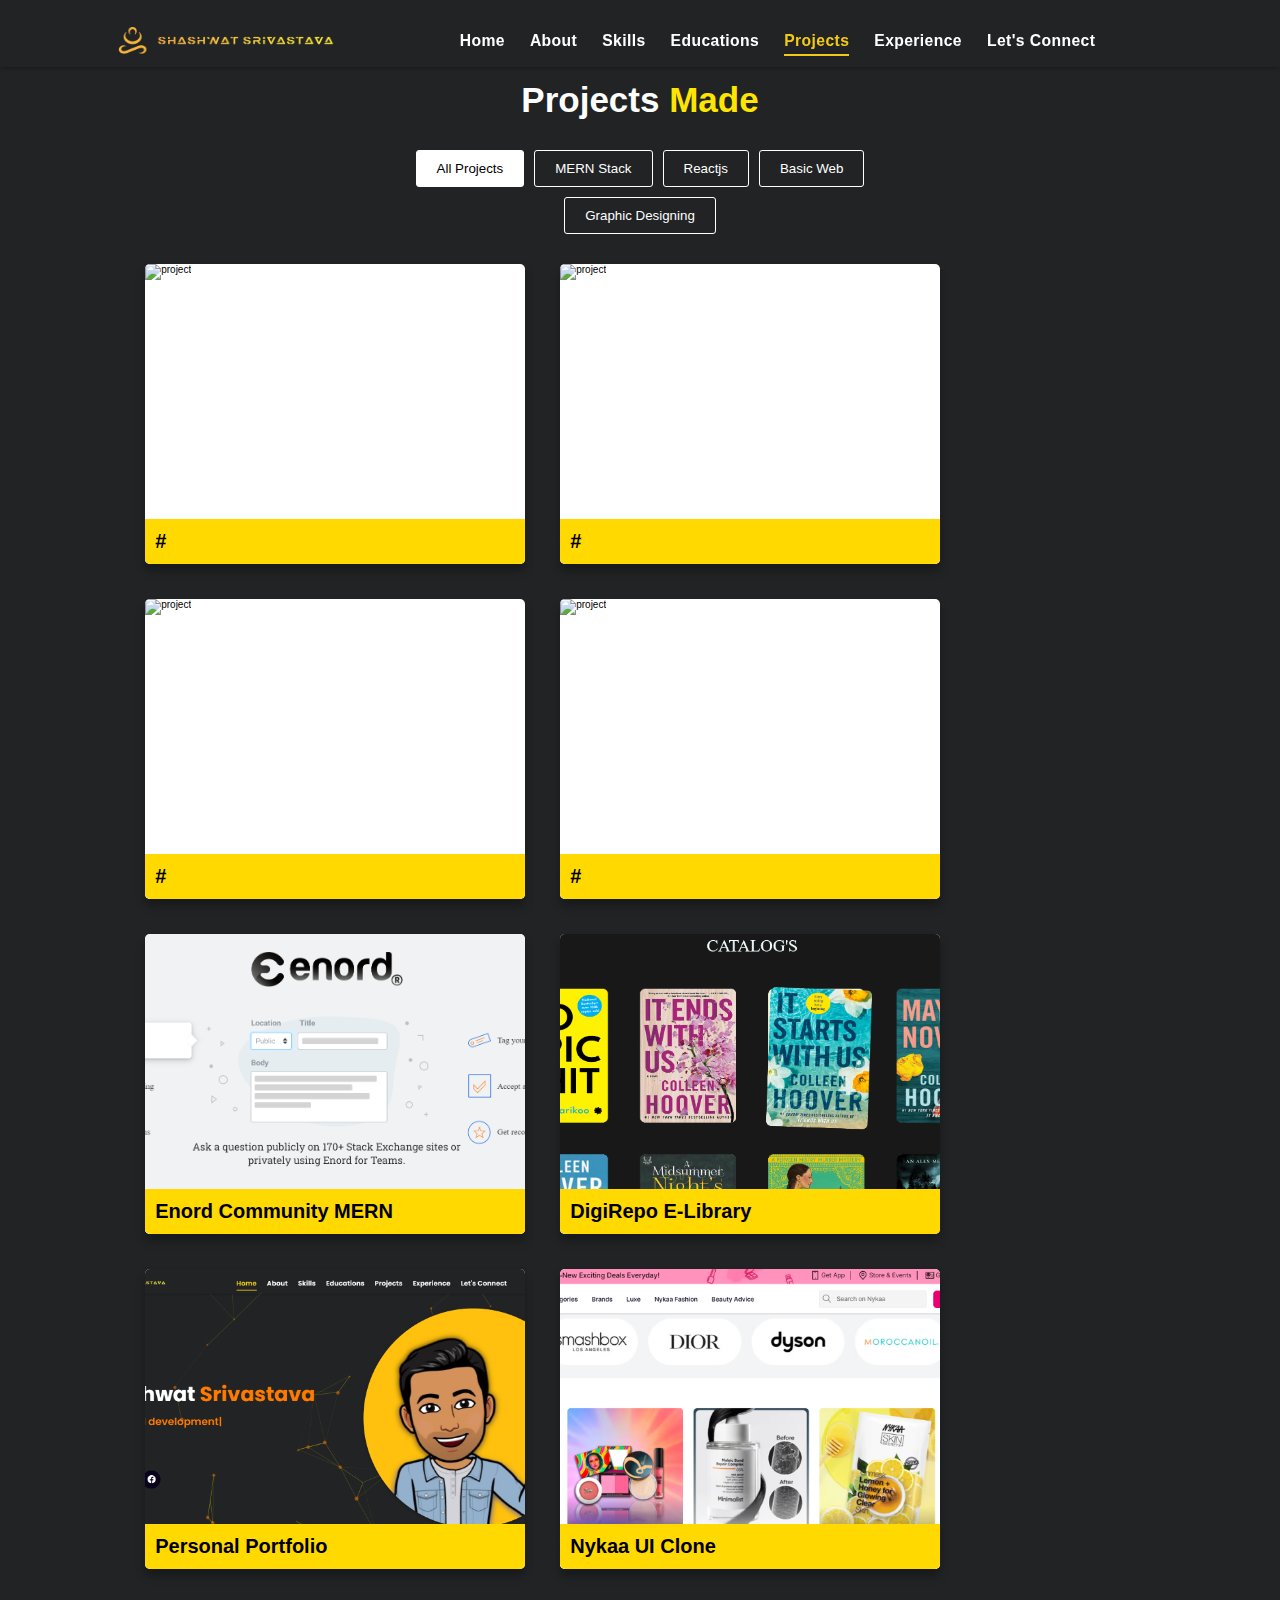
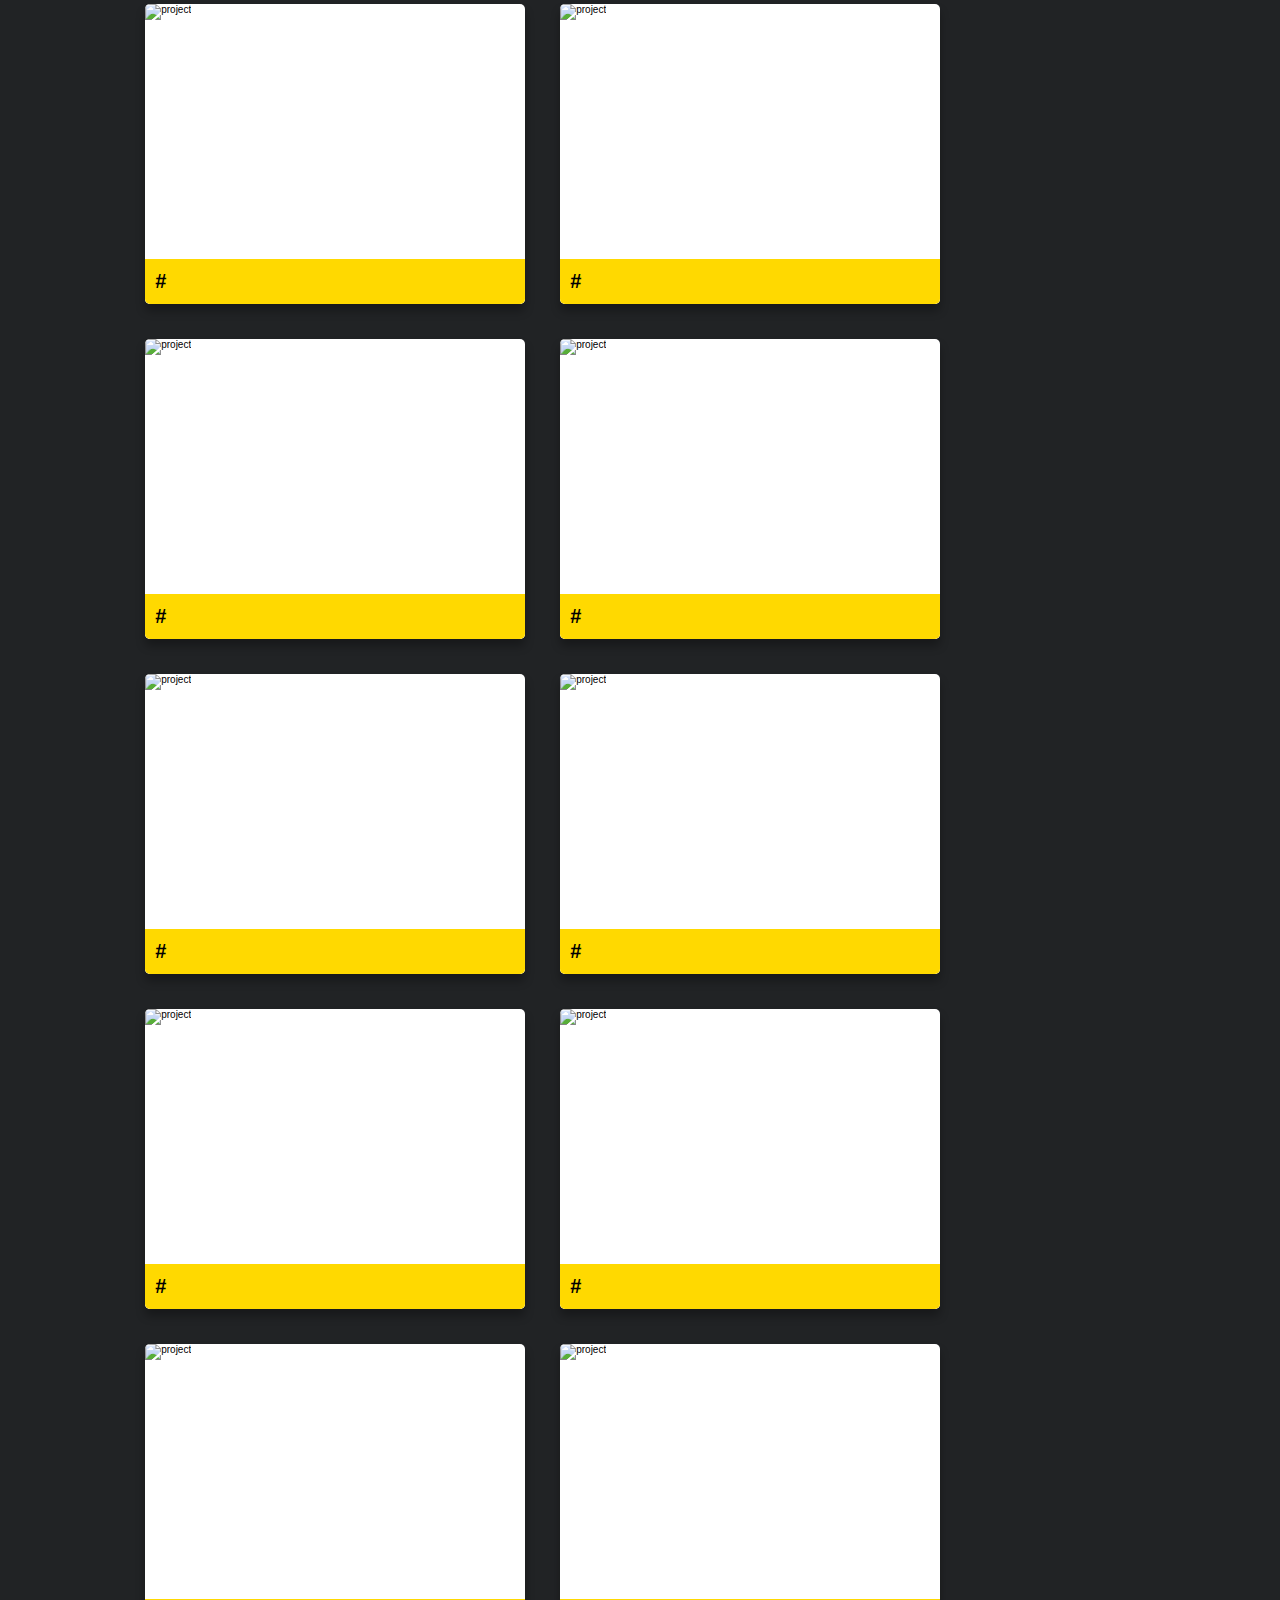
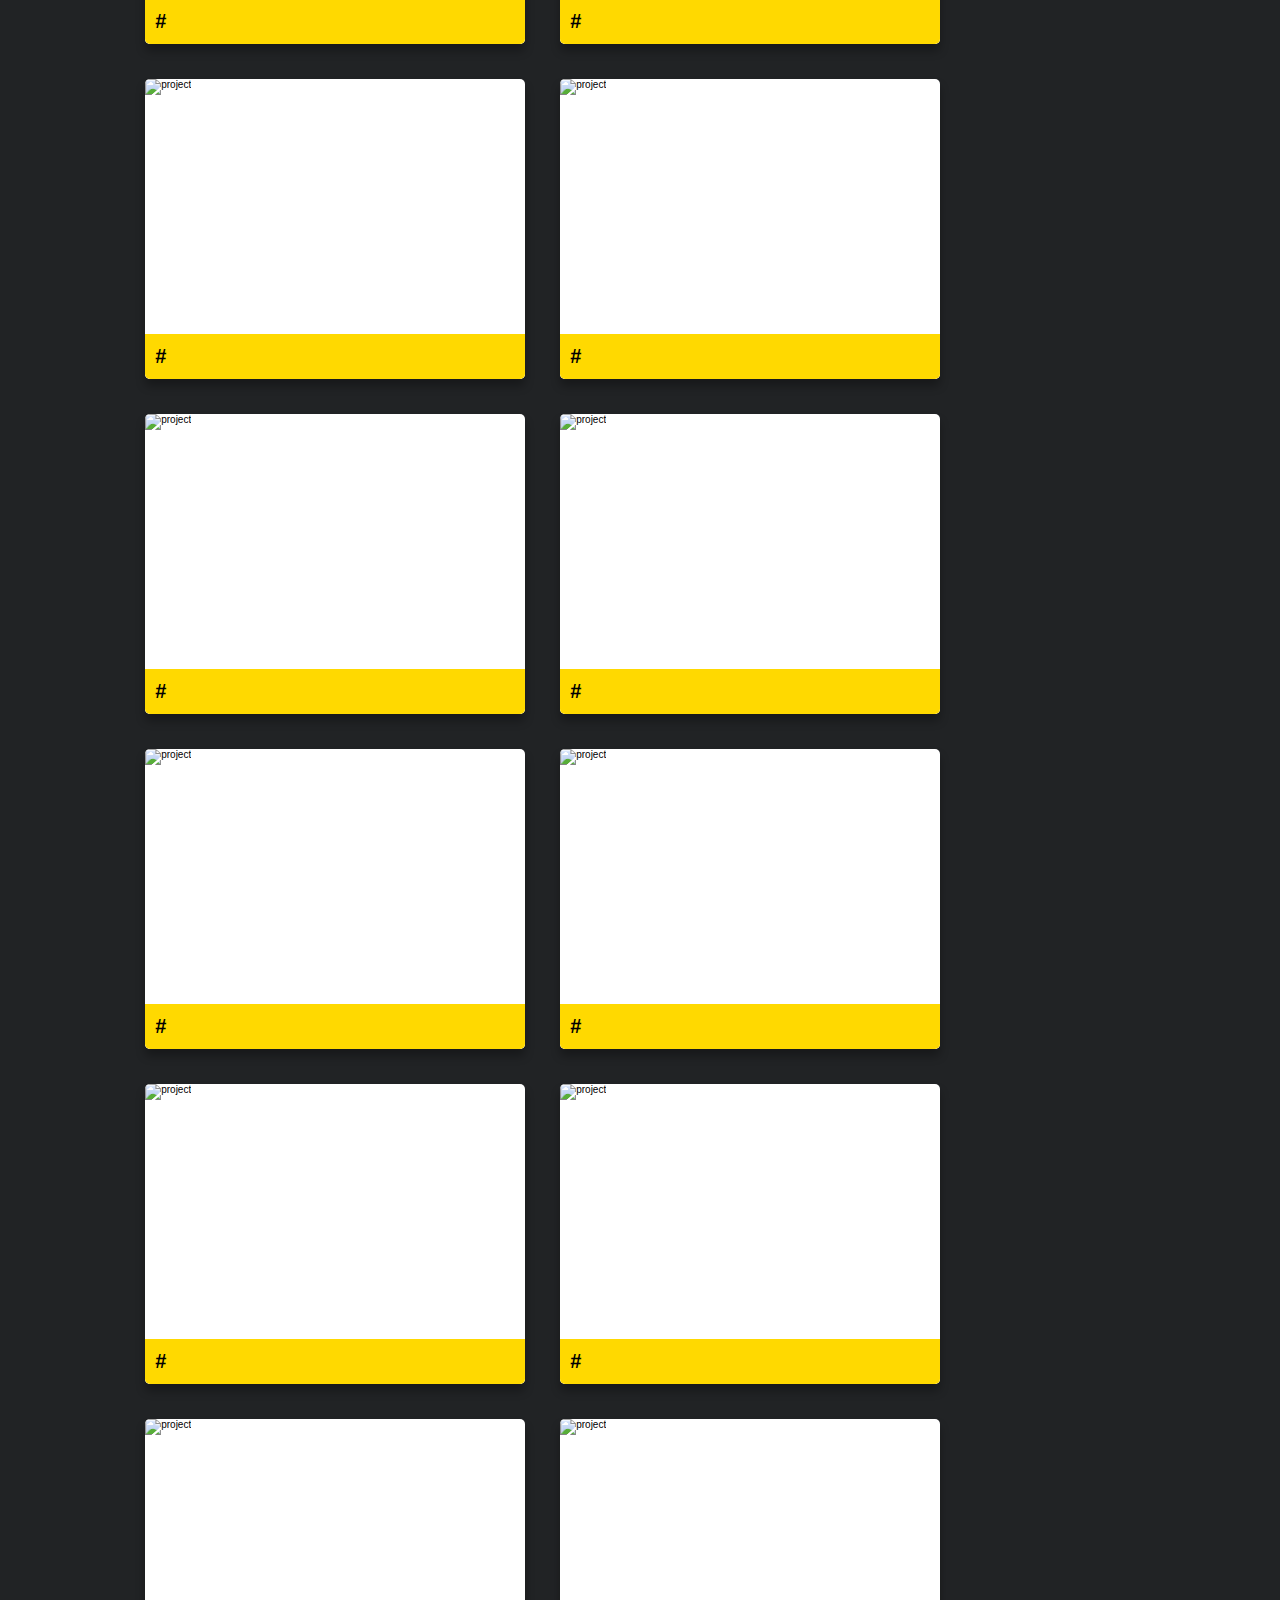
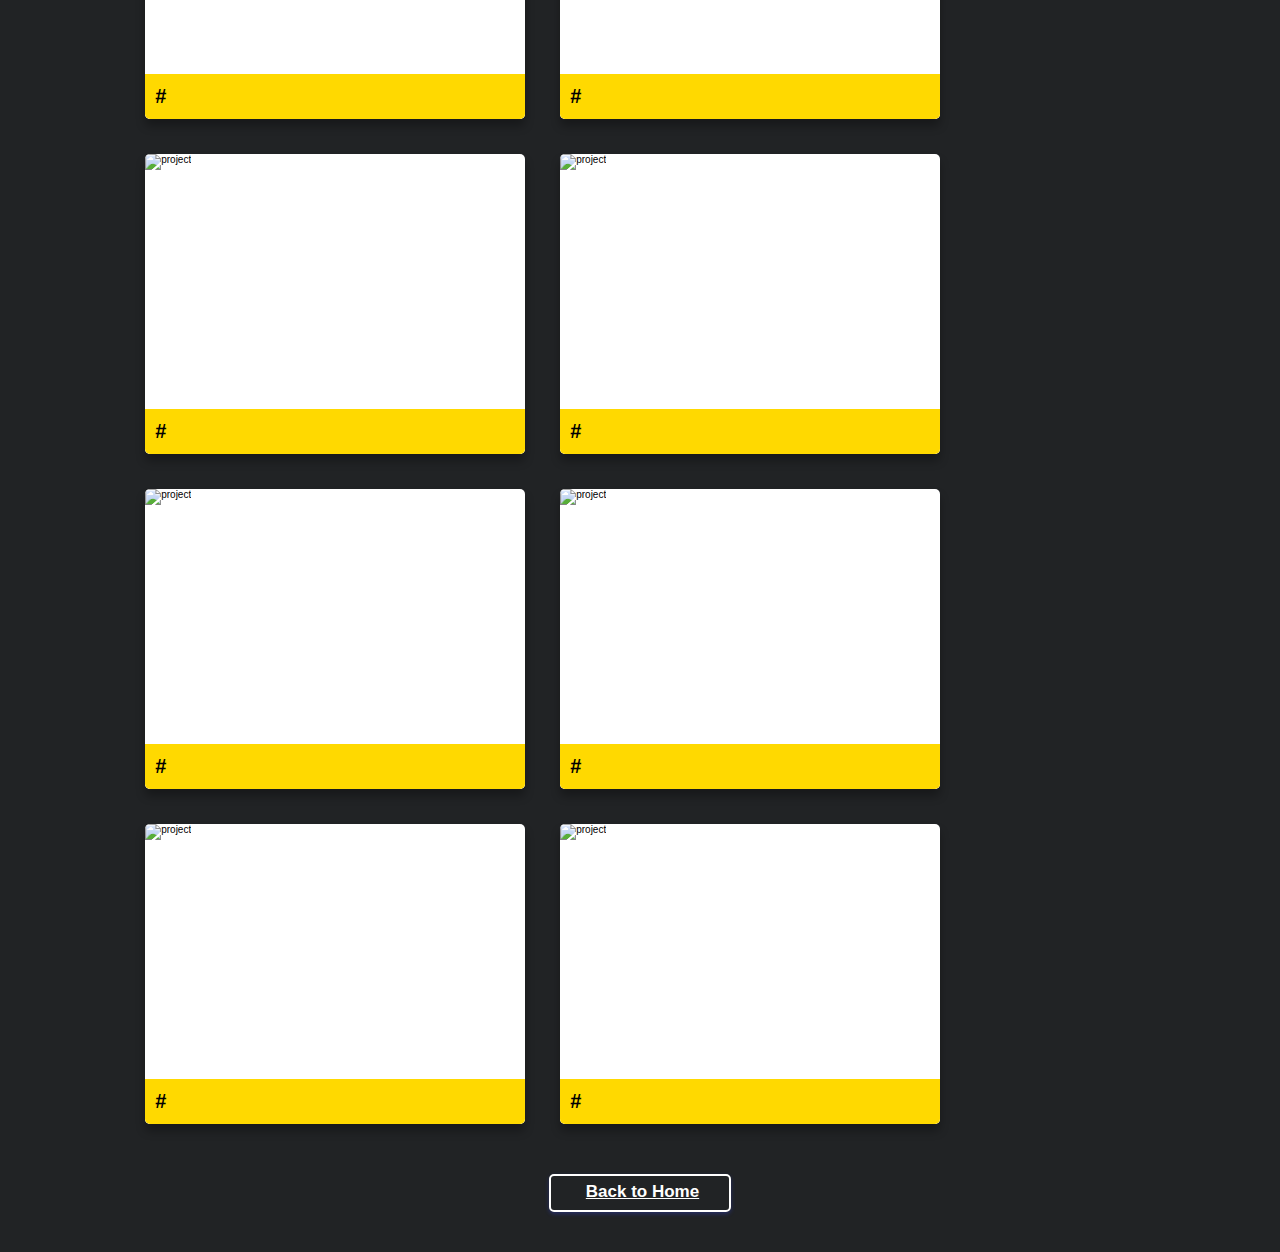
==== portfolio/projects/index.html @ a8af8824 "add project and updated skills" ====
<!DOCTYPE html>
<html lang="en">
<head>
    <meta charset="UTF-8">
    <meta http-equiv="X-UA-Compatible" content="IE=edge">
    <meta name="viewport" content="width=device-width, initial-scale=1.0">
    <link rel="stylesheet" href="./style.css">
    <!-- Font Awesome -->
    <link rel="stylesheet" href="https://cdnjs.cloudflare.com/ajax/libs/font-awesome/5.15.3/css/all.min.css" integrity="sha512-iBBXm8fW90+nuLcSKlbmrPcLa0OT92xO1BIsZ+ywDWZCvqsWgccV3gFoRBv0z+8dLJgyAHIhR35VZc2oM/gI1w==" crossorigin="anonymous" referrerpolicy="no-referrer" />
    <link id='favicon' rel="shortcut icon" href="../images/hero.png" type="image/x-png">
    <title>Projects | Portfolio Shashwat Srivastava</title>
</head>
<body oncontextmenu="return false">

  <div class="header" >
    <nav class="navBar">
        <div class="logo">
            <a href="../index.html"><img src="../images/logo-removebg-preview.png" style="border-radius: 10px;" width="100px" id="hi" alt="" srcset=""></a>
        </div>
        
        
        <div class="tags">
            <ul>
                <li><a  href="../index.html">Home</a></li>
                <li><a  class="navB" href="../index.html">About</a></li>
                <li><a  class="navB" href="../index.html">Skills</a></li>
                <li><a class="navB" href="../index.html">Educations</a></li>
                <li><a class="active" href="../index.html">Projects</a></li>
                <li><a class="navB" href="../index.html">Experience</a></li>
                <li><a class="navB" href="../index.html">Let's Connect</a></li>
            </ul>
        </div>
        <a href="#contact"><button class="btn" >Hire me</button></a>
        <!-- <div id="menu" class="fas fa-bars"></div> -->
    </nav>    
    <br>
</div>
<!-- <br><br><br><br><br><br> -->

<!-- work project section starts -->
<section class="work" id="work">

  <h2 class="heading"><i class="fas fa-laptop-code"></i> Projects <span>Made</span></h2>
  
  <div id="filters" class="button-group">
    <button class="btn is-checked" data-filter="*">All Projects</button>
    <button class="btn" data-filter=".mern">MERN Stack</button>
    <button class="btn" data-filter=".react">Reactjs</button>
    <button class="btn" data-filter=".basicweb">Basic Web</button>
    <button class="btn" data-filter=".graphicDesign">Graphic Designing</button>
  </div>

  <div class="box-container">

    <!-- <div class="box tilt">
      <img src="/assets/images/projects/agecalc.PNG" alt="" />
      <div class="content">
        <div class="tag">
        <h3>Portfolio Website</h3>
        </div>
        <div class="desc">
          <p>Personal portfolio website. Don't need much info about it, just scroll down. You're here only!</p>
          <div class="btns">
            <a href="#" class="btn" target="_blank"><i class="fas fa-eye"></i> View</a>
            <a href="#" class="btn" target="_blank">Code <i class="fas fa-code"></i></a>
          </div>
        </div>
      </div>
    </div> -->   

  </div>

  <div class="backbtn">
    <a href="../index.html" class="btn">
        <i class="fas fa-arrow-left"></i>
        <span>Back to Home</span>
  </a>
  </div>

</section>
<!-- work project section ends -->

<!-- ==== ALL MAJOR JAVASCRIPT CDNS STARTS ==== -->
<!-- jquery cdn -->
<script src="https://cdnjs.cloudflare.com/ajax/libs/jquery/3.6.0/jquery.min.js" integrity="sha512-894YE6QWD5I59HgZOGReFYm4dnWc1Qt5NtvYSaNcOP+u1T9qYdvdihz0PPSiiqn/+/3e7Jo4EaG7TubfWGUrMQ==" crossorigin="anonymous" referrerpolicy="no-referrer"></script>

<!-- vanilla tilt.js links -->
<script src="https://cdnjs.cloudflare.com/ajax/libs/vanilla-tilt/1.7.0/vanilla-tilt.min.js" integrity="sha512-SttpKhJqONuBVxbRcuH0wezjuX+BoFoli0yPsnrAADcHsQMW8rkR84ItFHGIkPvhnlRnE2FaifDOUw+EltbuHg==" crossorigin="anonymous" referrerpolicy="no-referrer"></script>

<!-- scroll reveal anim -->
<script src="https://unpkg.com/scrollreveal"></script>

<!-- isotope filter plugin cdn -->
<script src="https://cdnjs.cloudflare.com/ajax/libs/jquery.isotope/3.0.6/isotope.pkgd.min.js" integrity="sha512-Zq2BOxyhvnRFXu0+WE6ojpZLOU2jdnqbrM1hmVdGzyeCa1DgM3X5Q4A/Is9xA1IkbUeDd7755dNNI/PzSf2Pew==" crossorigin="anonymous" referrerpolicy="no-referrer"></script>

<!-- ==== ALL MAJOR JAVASCRIPT CDNS ENDS ==== -->

<script src="./script.js"></script>

</body>
</html>
---- portfolio/projects/style.css ----
:root{
  --white : #fff;
  --heroback:#212325;
  --herolight:#333333;
  --spantext:#ff7b00;
  --neonpurple:rgb(115, 3, 167);
  --yellowlink: #f3ca13;
  --textColor : #0e2431;
  --bodyBack: #ffffff;
  --selection:#2b3dda;
  --socialIcon: #09011b;
  --boxh3: #012970;
  --boxh4:rgb(34, 109, 0);
  --projectsection:#412205;
  
  
}
*{
  /* color: var(--textColor) ; */
  margin: 0;
  padding: 0;
  box-sizing:border-box;
  transition: all 0.2s linear;
}

*::selection {
  background: var(--selection);
  color: #fff;
}

html {
  font-size: 62.5%;
  overflow-x: hidden;
  scroll-behavior: smooth;
}

body{
  background: var(--bodyback);
  font-family: "Poppins", sans-serif;
}
/* headings and section */
section {
  min-height: 100vh;
  padding: 2rem 9%;
}
.heading {
  font-size: 3.5rem;
  color: rgb(32, 32, 32);
  font-weight: 800;
  text-align: center;
}
.heading span {
  color:var(--neonpurple);
}
header .logo {
  font-size: 1.9rem;
  font-weight: 800;
  text-decoration: none;
  color: #0e2431;
}

/* navbar starts */

.header{
  box-sizing: content-box;
  background-color:var(--heroback);
  position: fixed;
  top: 0;
  left: 0;
  right: 0;
  z-index: 1000;
  box-shadow: 0 1px 4px rgba(0, 0, 0, 0.3);
  padding: 1.7rem 8%;
  padding-bottom: 2rem;
  height: 3.0rem;
  /* padding-left: 10%; */
  
}

.navBar{
  box-sizing: border-box;
  display:flex;
  justify-content:space-between;
  align-items: center;
  flex-wrap:nowrap;
  position:static;
  
}

.logo{
  margin-left: 0px;
  margin-top: 0px;
}
.logo img{
  width: 25rem;  
  height: 4.5rem;

}


.header .navBar .tags ul {
  list-style: none;
  display: flex;
  justify-content: center;
  align-items: center;
  flex-wrap:wrap;
}

.header .navBar .tags ul li {
  margin-left: 2.5rem;
}
.header .navBar .tags ul li a {
  font-size: 1.57rem;
  color:var(--white);
  font-weight: 600;
  text-decoration:none;
  letter-spacing: 0.04rem;
  transition: 0.2s;
}

.header .navBar .tags ul li a.active,
.header .navBar .tags ul li a:hover {
  color: var(--yellowlink);
  border-bottom: 0.2rem solid var(--yellowlink);
  padding: 0.5rem 0;
}

.navBar .btn{
  padding: 5px;
  border-radius: 8px;
  width: 10rem;
  border: 0px rgba(0, 0, 0, 0) solid;
  font-family: poppins;
  transition: 0.5s;
  background-color: var(--yellowlink);
  font-size: 1.57rem;
  color:var(--textColor);
  font-weight: 600;
  box-shadow: 0 2px 8px rgba(0, 0, 0, 0.5);
}

.navBar .btn:hover{
  background-color: #f8cd0b;
  box-shadow: 0 5px 12px rgba(0, 0, 0, 0.5);
}
/* navbar ends */

/* hamburger navbar */

#menu{
  font-size: 3rem;
  cursor: pointer;
  color: rgb(24, 2, 63);
  display: none;
}

@media screen and (max-width:1300px) {
  .navBar .btn{
    display: none;
  }
}
@media screen and (max-width : 768px){
  .navBar .tags{
    display: none;
  }
  .header .tags {
    position: fixed;
    top:6.6rem;
    right: 0%;
    width: 55%;
    height: 100%;
    text-align: left;
    align-items: flex-start;
    background-color: var(--heroback);
  }
  #menu{
    display: block;
  }
  .header .tags ul {
    flex-flow: column;
    padding: 1rem;
  }
  .header .tags ul li {
    text-align: center;
    width: 100%;
    margin: 1rem 0;
    border-radius: 0.5rem;
    width: 26rem;
  }
  .header .tags ul li a {
    display: block;
    padding: 1rem;
    text-align: left;
    color: #fff;
    font-size: 2rem;
  }
  .header .tags ul li a.active,
  .header .tags ul li a:hover {
    padding: 1rem;
    color: #fff;
    border-radius: 0.5rem;
    border-bottom: 0.5rem solid var(--yellowlink);
  }
  .fa-times {
    transform: rotate(180deg);
  }
  .header .tags .nav-toggle {
    right: 0;
  }
}

/* work section starts */
.work{
  /* background: #010124; */
  background-color: var(--heroback);
  margin-top: 5rem;
}
.work h2{
  color: #fff;
  padding: 1rem;
}
.work .heading span{
  color: rgb(255, 230, 0);
}
.work .button-group{
  display: flex;
  flex-wrap: wrap;
  gap:1rem;
  margin: 2rem auto;
  width: 50%;
  justify-content: center;
  align-items: center;
}
.work .button-group .btn{
  outline: none;
  padding: 1rem 2rem;
  background: transparent;
  color: #fff;
  border: 1px solid #fff;
  border-radius: 3px;
  cursor: pointer;
  font-weight: 500;
}
.work .button-group .btn:hover{
  background-color: #fff;
  color: #000;
}
.work .button-group .btn.is-checked{
  background-color: #fff;
  color: #000;
}
.work .box-container{
  display: flex;
  flex-wrap: wrap;
  gap:1.5rem;
  margin: 2rem;
}
.work .box-container .box{
  flex:1 1 30rem;
  border-radius: .5rem;
  box-shadow: 0 .7rem 1rem rgba(0,0,0,.3);
  position: relative;
  overflow:hidden;
  height:30rem;
  background: #fff;
  border: none;
}
.work .box-container .box img{
  height: 100%;
  width:100%;
  object-fit: cover;
}
.work .box-container .box .content{
  height: 100%;
  width:100%;
  position: absolute;
  top:85%; left:0;
  background:rgba(255, 255, 255, 0.9);
  display: flex;
  flex-direction: column;
}
.work .box-container .box .content .tag{
  display: flex;
  flex-direction: row;
  justify-content: space-between;
  align-items: center;
  height: 4.5rem;
  width: 100%;
  padding-left: 1rem;
  background: #ffd900;
}
.work .box-container .box .content .tag h3{
  font-size: 2rem;
}
.work .box-container .box:hover .content{
  top: 25%;
}
.work .desc {
  margin: 2rem;
  display: flex;
  flex-direction: column;
  justify-content: center;
}
.work .desc p{
  font-size: 1.5rem;
}
.work .desc .btns{
  display: flex;
  justify-content: space-between;
  width: 100%;
  margin-top: 2rem;
}
.work .desc .btns .btn{
  line-height: 0;
  display: inline;
  padding: 1.5rem 2.5rem;
  border-radius: .5rem;
  font-size: 1.5rem;
  color: #fff;
  background: rgb(12, 12, 12);
  margin-right: 2rem;
}
.work .desc .btns .btn:hover{
  background: #310ae0f5;
}

@media screen and (max-width: 450px) {
  .work .button-group{
    width: 100%;
  }
  .work .box-container{
    margin: 0rem;
  }
  .work .box-container .grid-item .box{
    width: 95% !important;
  }
}

/* back to home button */
.backbtn{
  display: flex;
  justify-content: center;
  margin-bottom: 2rem;
  margin-top: 4rem;
}
.backbtn .btn {
  position: relative;
  line-height: 0;
  padding: 1.6rem 3rem;
  border-radius: .5em;
  transition: 0.3s;
  color: #fff;
  border: 2px solid #fff;
  box-shadow: 0px 2px 4px rgba(48, 68, 247, .3);
  text-align: center;
}
.backbtn .btn span {
  font-weight: 600;
  font-size: 1.7rem;
  font-family: 'Nunito', sans-serif;
}
.backbtn .btn i {
  margin-right: 0.5rem;
  font-size: 1.5rem;
  transition: 0.3s;
}
.backbtn .btn:hover{
  background: #ffffff;
  color: #000;
}
.backbtn .btn:hover i {
  transform: translateX(-8px);
}
/* work section ends */

/* common media queries starts*/
@media(max-width:450px){
  html{
    font-size: 55%;
  }
  body{
    padding-right: 0;
  }
  section{
    padding: 2rem;
  }
}
/* common media queries ends*/


/* scroll top starts */
#scroll-top{
  position: fixed;
  top: -140%;
  right: 2rem;
  padding: 1rem 1.5rem;
  font-size: 2rem;
  background: #ffae00;
  color: rgb(13, 0, 44);
  border-radius: 5rem;
  transition: 1s linear;
  z-index: 1000;
}
#scroll-top.active{
  top: calc(100% - 12rem);
}
/* scroll top ends */
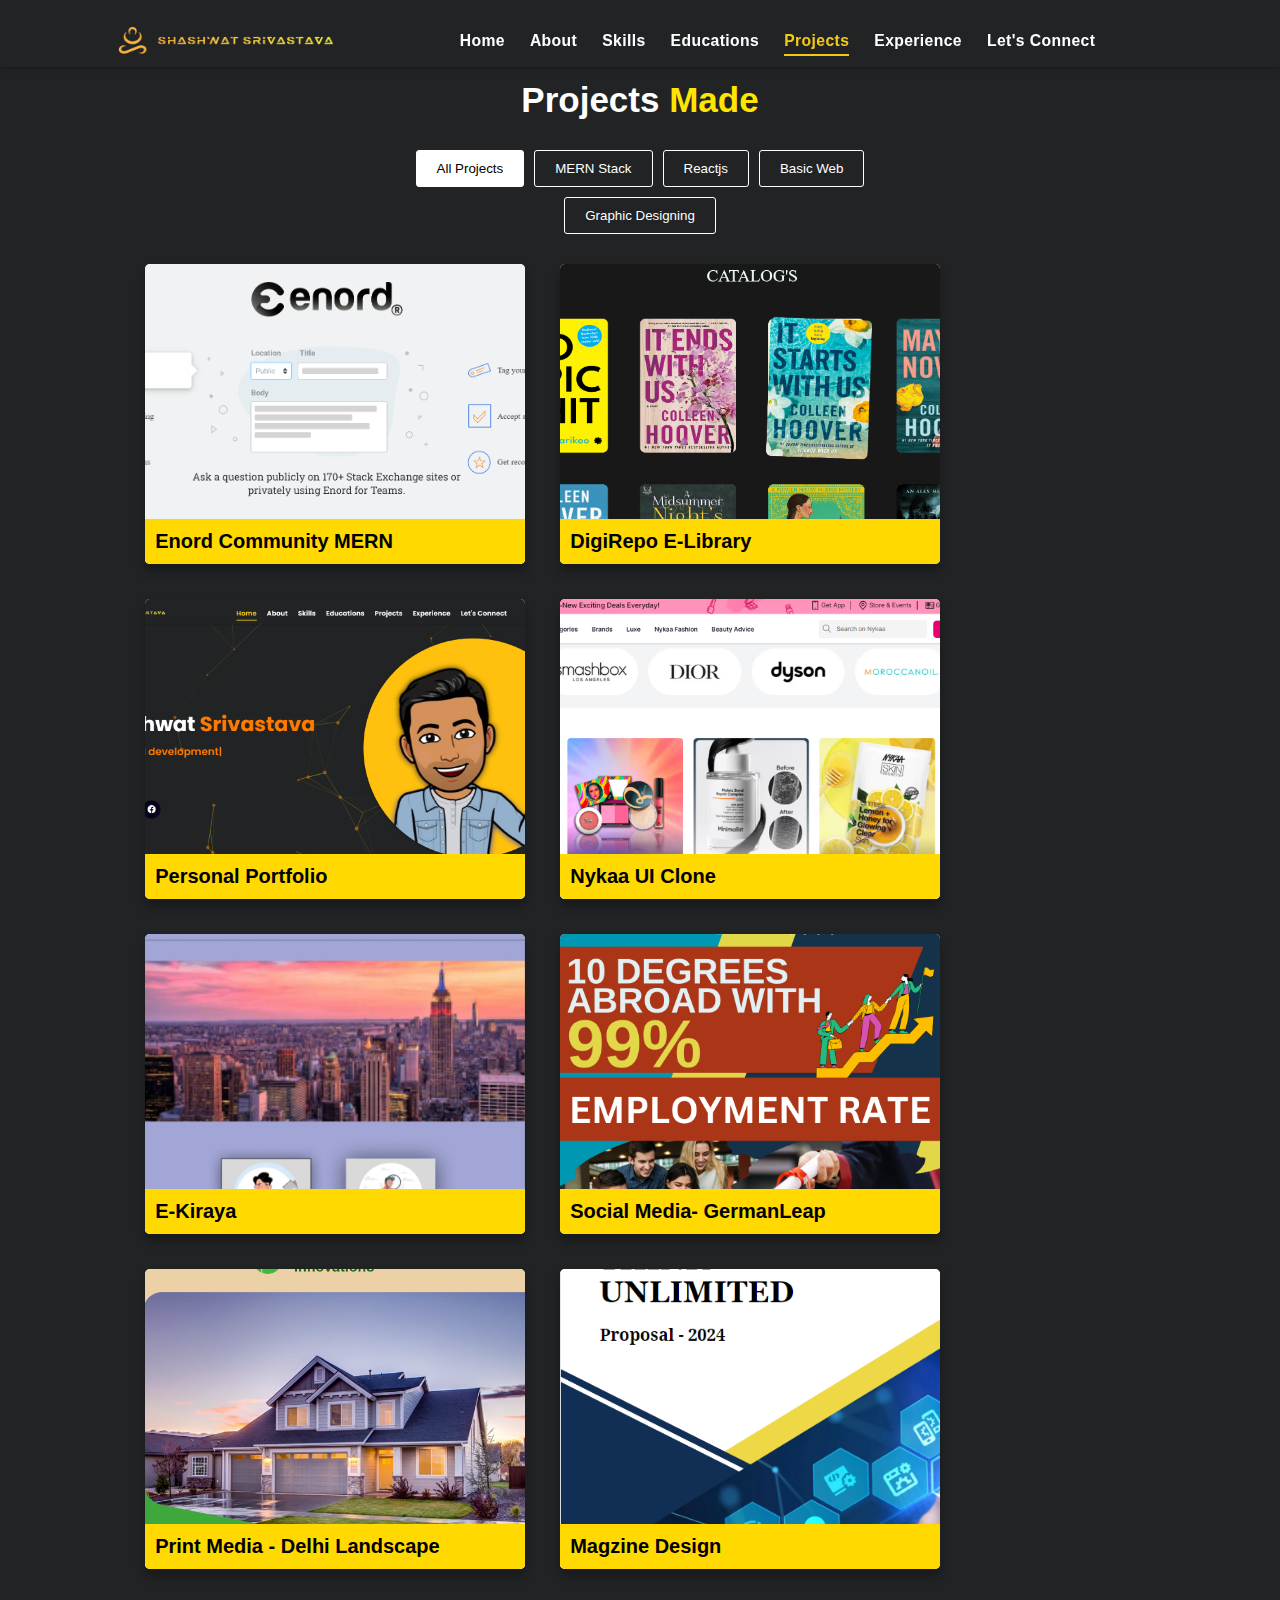
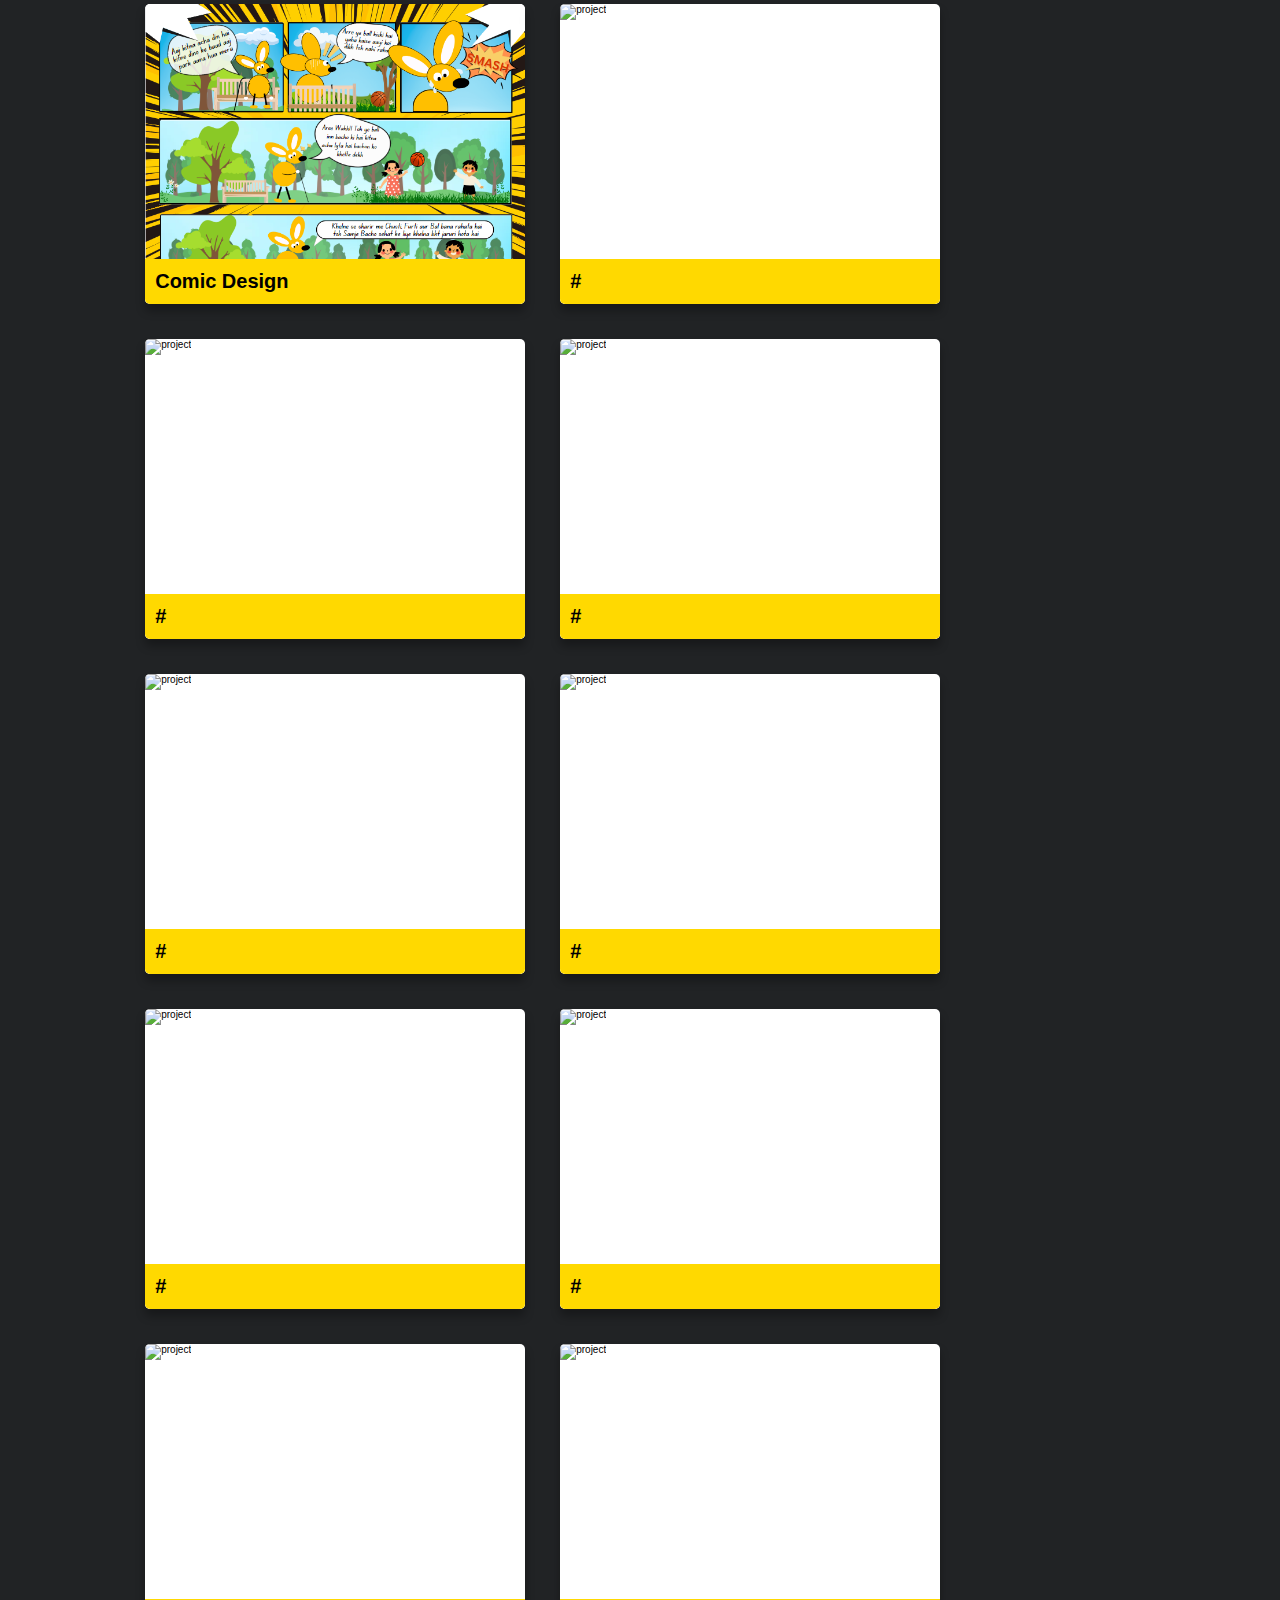
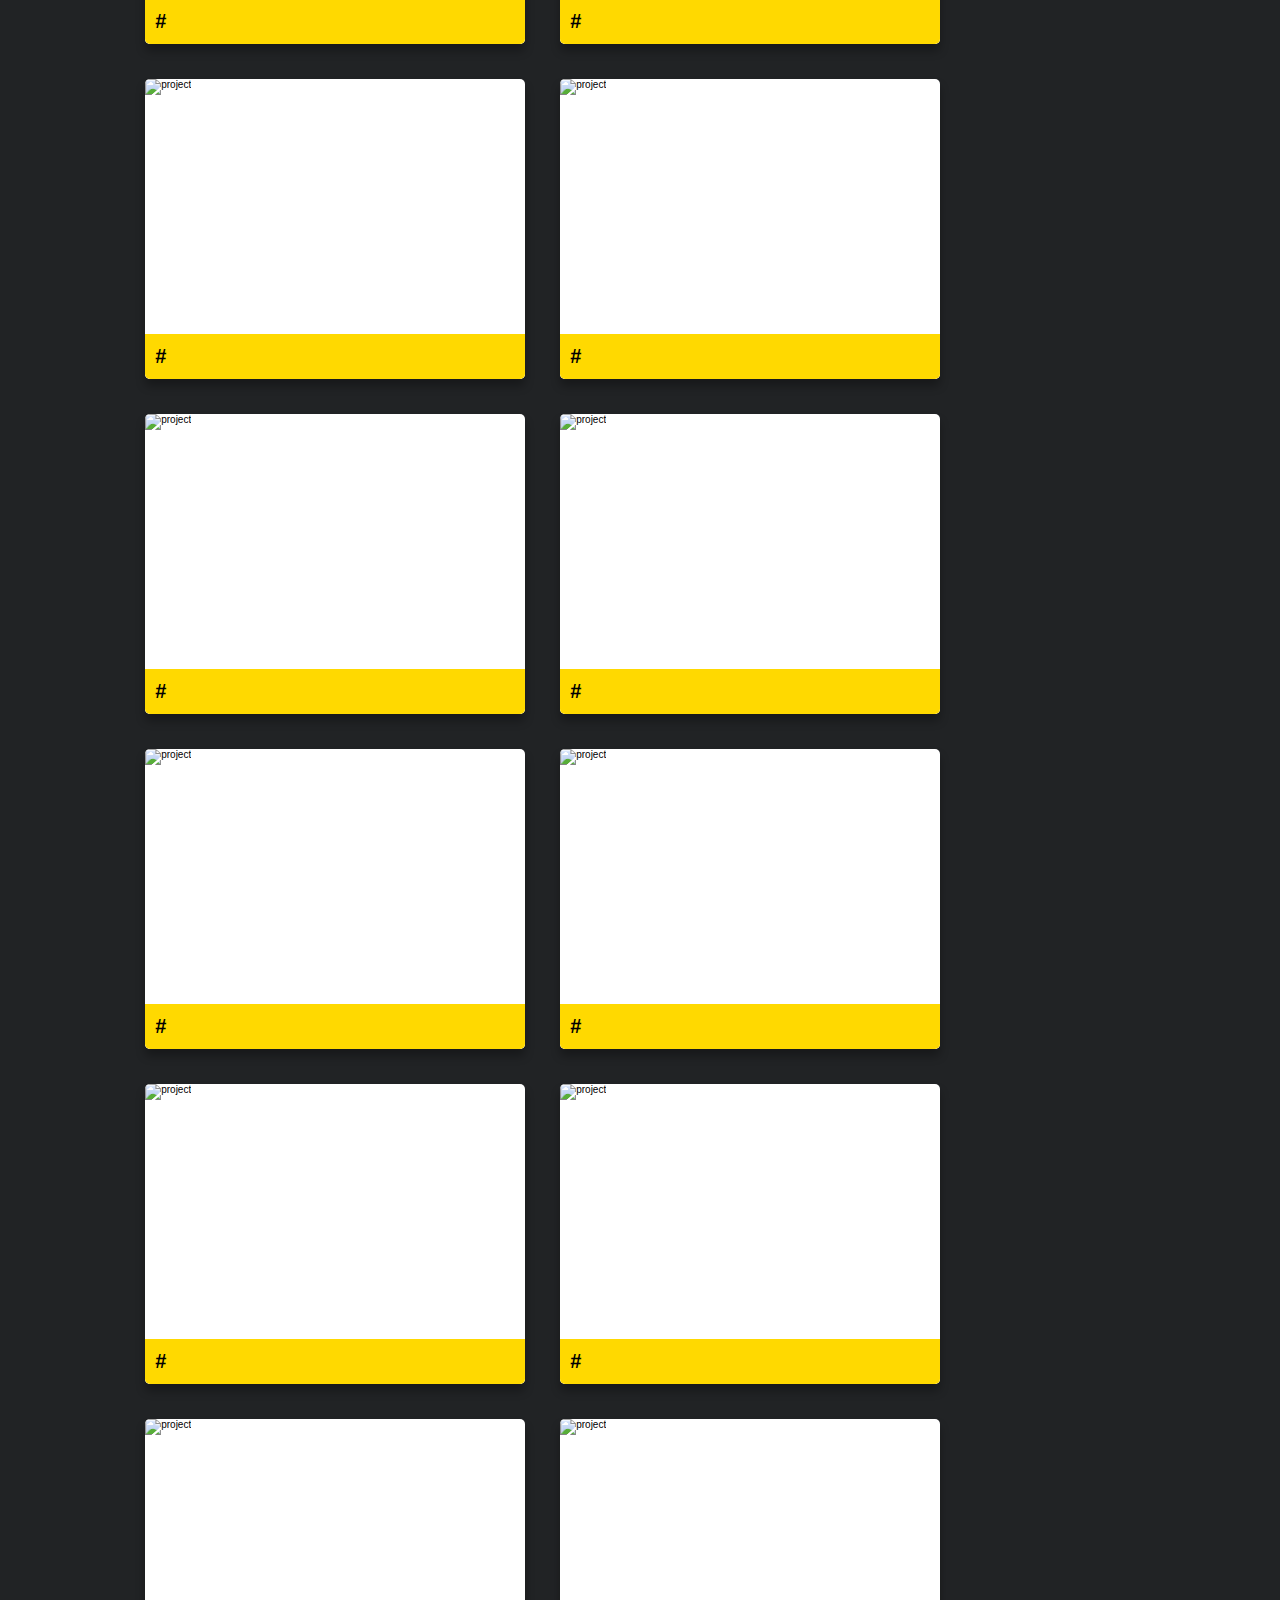
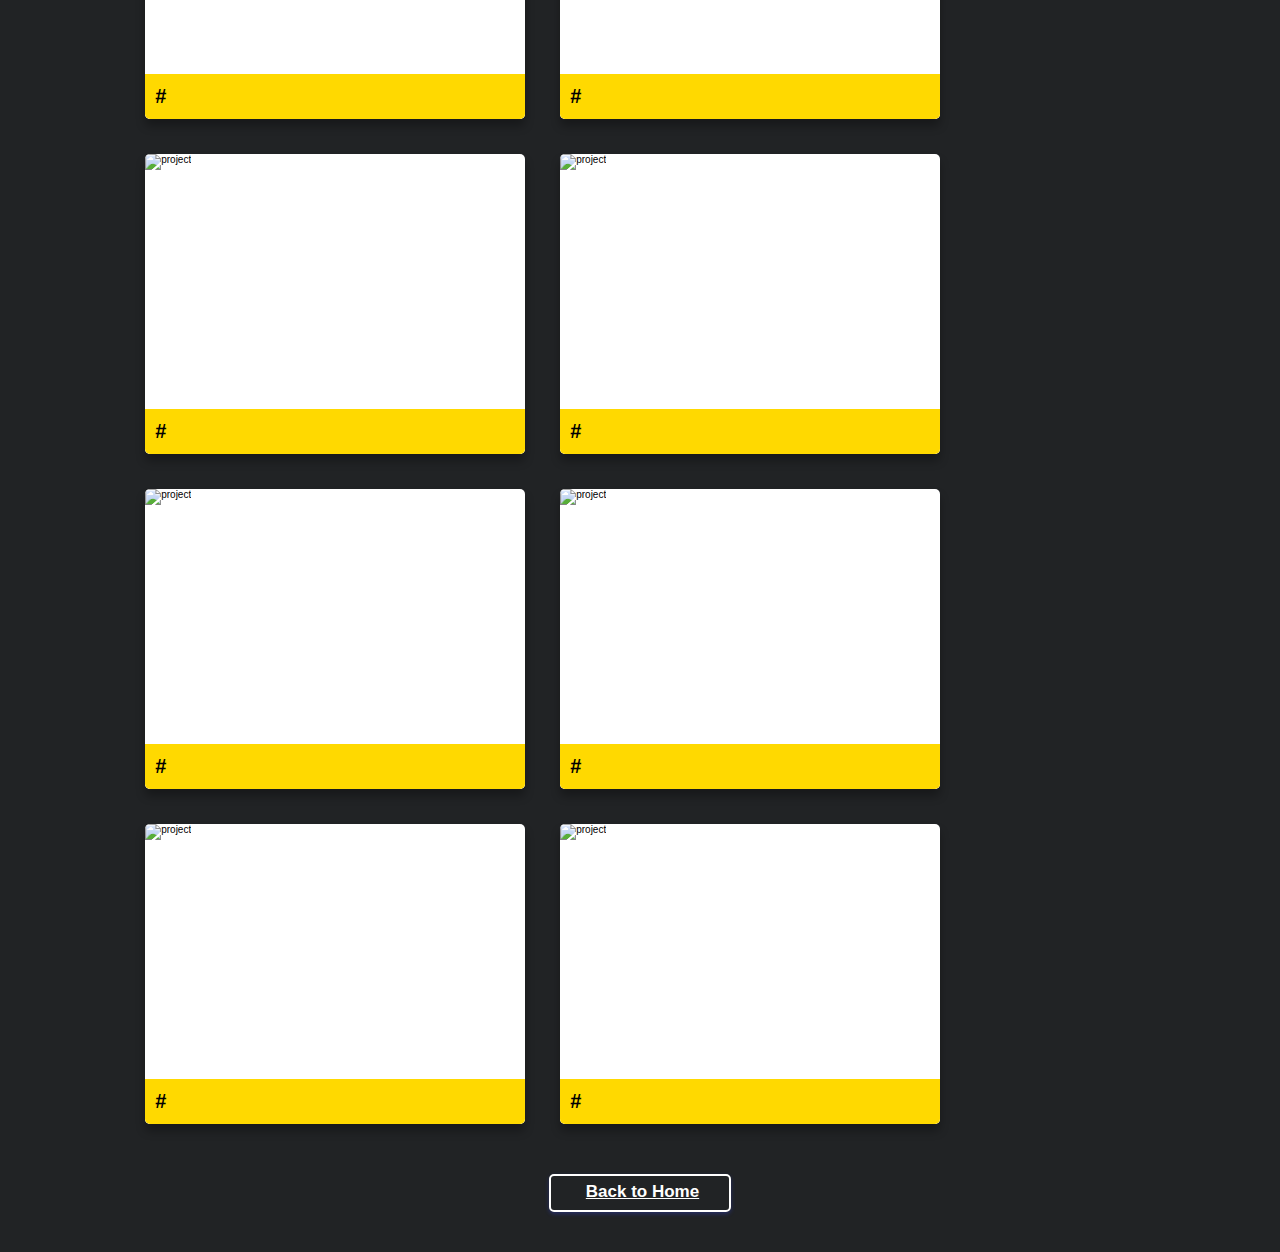
==== commit eb89f184: "add tawk API" ====
--- a/portfolio/projects/index.html
+++ b/portfolio/projects/index.html
@@ -30,7 +30,7 @@
                 <li><a class="navB" href="../index.html">Let's Connect</a></li>
             </ul>
         </div>
-        <a href="#contact"><button class="btn" >Hire me</button></a>
+        <a href="../index.html"><button class="btn" >Hire me</button></a>
         <!-- <div id="menu" class="fas fa-bars"></div> -->
     </nav>    
     <br>
--- a/portfolio/projects/style.css
+++ b/portfolio/projects/style.css
@@ -404,4 +404,21 @@
 #scroll-top.active{
   top: calc(100% - 12rem);
 }
-/* scroll top ends */+/* scroll top ends */
+
+
+
+/* #####scroll bar designing#### */
+::-webkit-scrollbar{
+  width: 4px;
+  background-color: transparent;
+}
+::-webkit-scrollbar-track{
+  /* box-shadow:inset 0 0 6px rgb(45, 45, 45); */
+  border-radius: 20px;
+}
+::-webkit-scrollbar-thumb{
+  background: var(--neonpurple); 
+  border-radius: 10px;
+}
+/* ####scroll bar designing ends #### */
